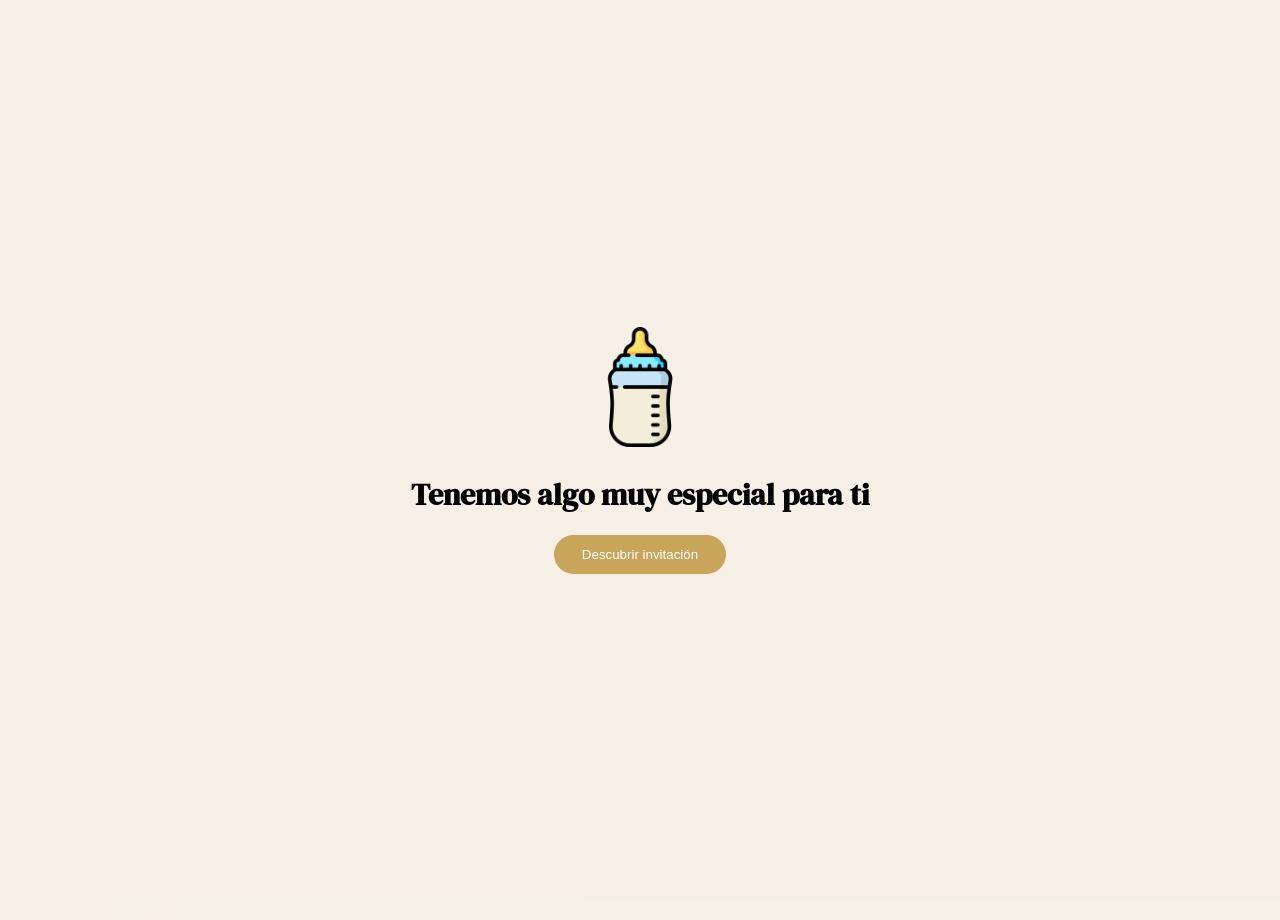
==== Revelación/index.html @ f58b0cf6 "Add files via upload" ====
<!DOCTYPE html>
<html lang="es">
<head>
<meta charset="UTF-8">
<meta name="viewport" content="width=device-width, initial-scale=1.0">

<title>Revelación de Género</title>

<link href="https://fonts.googleapis.com/css2?family=DM+Serif+Display&family=Poppins:wght@300;400&display=swap" rel="stylesheet">
<link rel="stylesheet" href="styles.css">
</head>

<body>

<!-- INTRO -->
<div id="intro" class="intro">
    <div class="intro-content">

        <!-- TETERO -->
        <img src="img/biberon.png" class="bottle-intro">

        <h2>Tenemos algo muy especial para ti</h2>

        <button class="intro-btn" onclick="entrar()">
            Descubrir invitación
        </button>

    </div>
</div>

<!-- MAIN -->
<div id="main" class="wrapper hidden">

    <div class="card">
        <div class="card-bg" id="cardBg"></div>

        <div class="content">

            <h1>Estás Invitado</h1>

            <div class="names">
                Marisol Gutierrez Marulanda<br>
                &<br>
                Andres Felipe Tabares Herrera
            </div>

            <div class="question">¿Niño o Niña?</div>

            <div class="text">
                Hay momentos que marcan la vida…<br>
                y este es uno de ellos.<br><br>

                Un pequeño latido viene en camino,<br>
                lleno de amor y nuevos comienzos.<br><br>

                Queremos compartir contigo este instante único.
            </div>

            <div class="info">
                <strong>14 de junio de 2026</strong><br>
                3:00 PM<br>
                Bosque Popular El Prado
            </div>

            <button class="btn" onclick="confirmar()">
                Confirmar asistencia
            </button>

            <div class="extra">
                Haz parte de esta experiencia 🤍<br><br>
                Si crees que es niño, trae pañitos.<br>
                Si crees que es niña, trae pañales.
            </div>

            <div class="extra">
                Dress code: tonos claros y elegantes
            </div>

        </div>
    </div>

</div>

<script src="script.js"></script>

</body>
</html>
---- Revelación/styles.css ----
*{
    margin:0;
    padding:0;
    box-sizing:border-box;
}

body{
    font-family:'Poppins', sans-serif;
    background:linear-gradient(135deg,#f5efe6,#f8f3ea);
}

/* INTRO */
.intro{
    position:fixed;
    inset:0;
    display:flex;
    align-items:center;
    justify-content:center;
    background:#f5efe6;
    z-index:999;
    transition:0.8s;
}

.intro.hidden{
    opacity:0;
    transform:scale(1.05);
    pointer-events:none;
}

.intro-content{
    text-align:center;
}

/* TETERO INTRO (FLOAT + ROTACIÓN) */
.bottle-intro{
    width:120px;
    animation:floatRotate 4s ease-in-out infinite;
}

@keyframes floatRotate{
    0%{ transform:translateY(0) rotate(-4deg);}
    50%{ transform:translateY(-15px) rotate(4deg);}
    100%{ transform:translateY(0) rotate(-4deg);}
}

.intro h2{
    font-family:'DM Serif Display', serif;
    font-size:30px;
    margin:20px 0;
}

.intro-btn{
    padding:12px 28px;
    border:none;
    border-radius:40px;
    background:#c9a55c;
    color:white;
    cursor:pointer;
}

/* MAIN */
.wrapper{
    min-height:100vh;
    display:flex;
    align-items:center;
    justify-content:center;
    padding:20px;
    transition:0.8s;
}

.wrapper.hidden{
    opacity:0;
    transform:translateY(20px);
}

/* CARD */
.card{
    width:100%;
    max-width:600px;
    background:white;
    padding:50px 30px;
    border-radius:20px;
    position:relative;
    overflow:hidden;
    box-shadow:0 20px 60px rgba(0,0,0,0.08);
}

.card-bg{
    position:absolute;
    inset:0;
}

.content{
    position:relative;
    z-index:2;
    text-align:center;
}

h1{
    font-family:'DM Serif Display', serif;
    font-size:48px;
}

.names{
    margin:20px 0;
    font-family:'DM Serif Display', serif;
}

.question{
    font-family:'DM Serif Display', serif;
    color:#c9a55c;
    font-size:34px;
}

.text{
    margin:20px 0;
}

.info{
    margin-top:20px;
}

.btn{
    margin-top:25px;
    padding:14px 28px;
    border:none;
    border-radius:40px;
    background:#c9a55c;
    color:white;
    cursor:pointer;
}

.extra{
    margin-top:20px;
    font-size:14px;
}

/* ICONOS */
.icon{
    position:absolute;
    pointer-events:none;
}

.icon img{
    width:100%;
    filter:drop-shadow(0 4px 6px rgba(0,0,0,0.15));
}
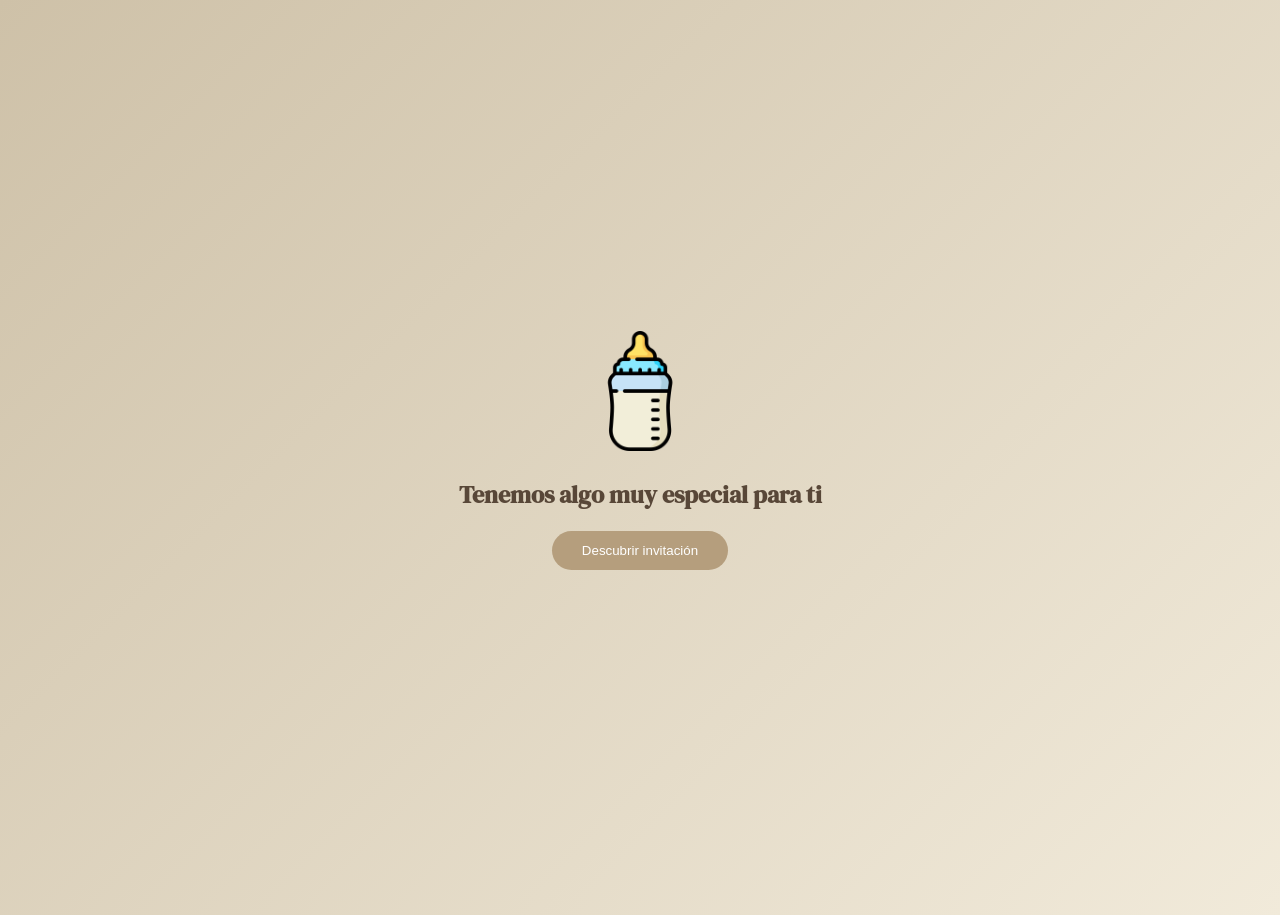
==== commit 70ec7ccc: "Add files via upload" ====
--- a/Revelación/index.html
+++ b/Revelación/index.html
@@ -1,87 +1,97 @@
 <!DOCTYPE html>
 <html lang="es">
+
 <head>
-<meta charset="UTF-8">
-<meta name="viewport" content="width=device-width, initial-scale=1.0">
+    <meta charset="UTF-8">
+    <meta name="viewport" content="width=device-width, initial-scale=1.0">
 
-<title>Revelación de Género</title>
+    <title>Revelación de Género</title>
 
-<link href="https://fonts.googleapis.com/css2?family=DM+Serif+Display&family=Poppins:wght@300;400&display=swap" rel="stylesheet">
-<link rel="stylesheet" href="styles.css">
+    <link href="https://fonts.googleapis.com/css2?family=DM+Serif+Display&family=Poppins:wght@300;400&display=swap"
+        rel="stylesheet">
+    <link rel="stylesheet" href="styles.css">
+    <link rel="shortcut icon" href="img/biberon.png" type="image/x-icon">
 </head>
 
 <body>
 
-<!-- INTRO -->
-<div id="intro" class="intro">
-    <div class="intro-content">
-
-        <!-- TETERO -->
-        <img src="img/biberon.png" class="bottle-intro">
-
-        <h2>Tenemos algo muy especial para ti</h2>
-
-        <button class="intro-btn" onclick="entrar()">
-            Descubrir invitación
-        </button>
-
-    </div>
-</div>
-
-<!-- MAIN -->
-<div id="main" class="wrapper hidden">
-
-    <div class="card">
-        <div class="card-bg" id="cardBg"></div>
-
-        <div class="content">
-
-            <h1>Estás Invitado</h1>
-
-            <div class="names">
-                Marisol Gutierrez Marulanda<br>
-                &<br>
-                Andres Felipe Tabares Herrera
-            </div>
-
-            <div class="question">¿Niño o Niña?</div>
-
-            <div class="text">
-                Hay momentos que marcan la vida…<br>
-                y este es uno de ellos.<br><br>
-
-                Un pequeño latido viene en camino,<br>
-                lleno de amor y nuevos comienzos.<br><br>
-
-                Queremos compartir contigo este instante único.
-            </div>
-
-            <div class="info">
-                <strong>14 de junio de 2026</strong><br>
-                3:00 PM<br>
-                Bosque Popular El Prado
-            </div>
-
-            <button class="btn" onclick="confirmar()">
-                Confirmar asistencia
-            </button>
-
-            <div class="extra">
-                Haz parte de esta experiencia 🤍<br><br>
-                Si crees que es niño, trae pañitos.<br>
-                Si crees que es niña, trae pañales.
-            </div>
-
-            <div class="extra">
-                Dress code: tonos claros y elegantes
-            </div>
-
+    <!-- INTRO -->
+    <div id="intro" class="intro">
+        <div class="intro-content">
+            <img src="img/biberon.png" class="bottle-intro">
+            <h2>Tenemos algo muy especial para ti</h2>
+            <button class="intro-btn" onclick="entrar()">Descubrir invitación</button>
         </div>
     </div>
 
-</div>
+    <!-- MAIN -->
+    <div id="main" class="wrapper hidden">
 
-<script src="script.js"></script>
+        <div class="card">
+            <div class="card-bg" id="cardBg"></div>
 
+            <div class="content">
+
+                <div class="hosts">
+                    Marisol<br>&<br>Andres Felipe
+                </div>
+
+                <h1>Te invitan</h1>
+
+                <div class="question">A descubrir… ¿ Niña o Niño ?</div>
+
+                <div class="text">
+                    Hay momentos que transforman la vida…<br><br>
+
+                    Un pequeño latido viene en camino,<br>
+                    lleno de amor, ilusión y nuevos comienzos.<br><br>
+
+                    Queremos que seas parte de este instante tan especial.
+                </div>
+
+                <div class="info">
+                    <strong>14 de junio de 2026</strong><br>
+                    3:00 PM<br>
+                    Bosque Popular El Prado
+                </div>
+
+                <div class="extra-box">
+
+                    <div class="dress-card">
+                        <strong>Código de vestimenta</strong>
+                        tonos claros, beige y habanos
+                    </div>
+
+                    <div class="extra">
+                        Haz parte de esta experiencia<br><br>
+
+                        <div class="dimanica">
+
+                            <div class="opcion">
+                                <span class="titulo">Niño</span>
+                                <p>Si crees que será niño,<br>trae pañitos</p>
+                            </div>
+
+                            <div class="opcion">
+                                <span class="titulo">Niña</span>
+                                <p>Si crees que será niña,<br>trae pañales</p>
+                            </div>
+
+                        </div>
+                    </div>
+
+                </div>
+
+                <button class="btn" onclick="confirmar()">
+                    Confirmar asistencia
+                </button>
+
+            </div>
+        </div>
+
+    </div>
+
+    <script src="script.js"></script>
 </body>
+
 </html>
--- a/Revelación/styles.css
+++ b/Revelación/styles.css
@@ -4,9 +4,19 @@
     box-sizing:border-box;
 }
 
+:root{
+    --tobacco:#B59E7D;
+    --mahogany:#584738;
+    --vanilla:#F1EADA;
+    --mountain:#AAA396;
+    --sand:#CEC1A8;
+    --girl:#fed0d6;
+    --boy:#d5eef1;
+}
+
 body{
     font-family:'Poppins', sans-serif;
-    background:linear-gradient(135deg,#f5efe6,#f8f3ea);
+    background:linear-gradient(135deg,var(--sand),var(--vanilla));
 }
 
 /* INTRO */
@@ -14,46 +24,44 @@
     position:fixed;
     inset:0;
     display:flex;
+    justify-content:center;
     align-items:center;
-    justify-content:center;
-    background:#f5efe6;
+    background:linear-gradient(135deg,var(--sand),var(--vanilla));
     z-index:999;
-    transition:0.8s;
+    transition:0.6s;
 }
 
 .intro.hidden{
     opacity:0;
-    transform:scale(1.05);
+    transform:scale(1.1);
     pointer-events:none;
+}
+
+.bottle-intro{
+    width:120px;
+    animation:float 4s ease-in-out infinite;
+}
+
+@keyframes float{
+    0%,100%{transform:translateY(0) rotate(-5deg)}
+    50%{transform:translateY(-15px) rotate(5deg)}
 }
 
 .intro-content{
     text-align:center;
 }
 
-/* TETERO INTRO (FLOAT + ROTACIÓN) */
-.bottle-intro{
-    width:120px;
-    animation:floatRotate 4s ease-in-out infinite;
-}
-
-@keyframes floatRotate{
-    0%{ transform:translateY(0) rotate(-4deg);}
-    50%{ transform:translateY(-15px) rotate(4deg);}
-    100%{ transform:translateY(0) rotate(-4deg);}
-}
-
 .intro h2{
     font-family:'DM Serif Display', serif;
-    font-size:30px;
+    color:var(--mahogany);
     margin:20px 0;
 }
 
 .intro-btn{
-    padding:12px 28px;
+    padding:12px 30px;
     border:none;
     border-radius:40px;
-    background:#c9a55c;
+    background:var(--tobacco);
     color:white;
     cursor:pointer;
 }
@@ -62,27 +70,25 @@
 .wrapper{
     min-height:100vh;
     display:flex;
+    justify-content:center;
     align-items:center;
-    justify-content:center;
     padding:20px;
-    transition:0.8s;
-}
-
-.wrapper.hidden{
+}
+
+.hidden{
     opacity:0;
-    transform:translateY(20px);
 }
 
 /* CARD */
 .card{
     width:100%;
     max-width:600px;
-    background:white;
-    padding:50px 30px;
+    background:linear-gradient(160deg,var(--vanilla),var(--sand));
     border-radius:20px;
+    padding:40px;
     position:relative;
     overflow:hidden;
-    box-shadow:0 20px 60px rgba(0,0,0,0.08);
+    box-shadow:0 30px 70px rgba(88,71,56,0.25);
 }
 
 .card-bg{
@@ -90,49 +96,80 @@
     inset:0;
 }
 
+/* TEXTOS */
 .content{
     position:relative;
     z-index:2;
     text-align:center;
 }
 
+.hosts{
+    font-family:'DM Serif Display', serif;
+    font-size:22px;
+    color:var(--mahogany);
+}
+
 h1{
     font-family:'DM Serif Display', serif;
-    font-size:48px;
-}
-
-.names{
+    font-size:42px;
+    color:var(--mahogany);
+}
+
+.question{
+    font-family:'DM Serif Display', serif;
+    font-size:30px;
+    color:var(--tobacco);
     margin:20px 0;
-    font-family:'DM Serif Display', serif;
-}
-
-.question{
-    font-family:'DM Serif Display', serif;
-    color:#c9a55c;
-    font-size:34px;
 }
 
 .text{
     margin:20px 0;
+    color:var(--mahogany);
+    line-height:1.7;
 }
 
 .info{
+    margin-top:10px;
+    color:var(--mahogany);
+}
+
+/* EXTRA */
+.extra-box{
     margin-top:20px;
-}
-
+    display:flex;
+    flex-direction:column;
+    gap:12px;
+}
+
+.dress-card{
+    padding:12px;
+    border-radius:12px;
+    background:rgba(255,255,255,0.4);
+    border:1px solid var(--sand);
+    font-size:13px;
+    color:var(--mahogany);
+}
+
+.dress-card strong{
+    display:block;
+    color:var(--tobacco);
+    font-family:'DM Serif Display', serif;
+}
+
+.extra{
+    font-size:15px;
+    color:var(--mahogany);
+}
+
+/* BOTÓN */
 .btn{
     margin-top:25px;
-    padding:14px 28px;
+    padding:14px 30px;
     border:none;
     border-radius:40px;
-    background:#c9a55c;
+    background:linear-gradient(135deg,var(--mahogany),var(--tobacco));
     color:white;
     cursor:pointer;
-}
-
-.extra{
-    margin-top:20px;
-    font-size:14px;
 }
 
 /* ICONOS */
@@ -143,5 +180,57 @@
 
 .icon img{
     width:100%;
-    filter:drop-shadow(0 4px 6px rgba(0,0,0,0.15));
+}
+
+/* RESPONSIVE */
+@media(max-width:600px){
+    h1{font-size:34px;}
+    .question{font-size:26px;}
+}
+
+/* CONTENEDOR EN 2 COLUMNAS */
+.dimanica{
+    display:grid;
+    grid-template-columns:1fr 1fr;
+    margin-top:10px;
+    position:relative;
+}
+
+/* LÍNEA DIVISORIA CENTRAL */
+.dimanica::before{
+    content:"";
+    position:absolute;
+    top:10%;
+    bottom:10%;
+    left:50%;
+    width:1px;
+    background:linear-gradient(
+        to bottom,
+        transparent,
+        var(--tobacco),
+        transparent
+    );
+    transform:translateX(-50%);
+}
+
+/* CADA COLUMNA */
+.opcion{
+    padding:10px;
+    text-align:center;
+}
+
+/* TÍTULO (NIÑO / NIÑA) */
+.titulo{
+    display:block;
+    font-family:'DM Serif Display', serif;
+    color:var(--tobacco);
+    font-size:18px;
+    margin-bottom:5px;
+}
+
+/* TEXTO */
+.opcion p{
+    font-size:13px;
+    color:var(--mahogany);
+    line-height:1.5;
 }
